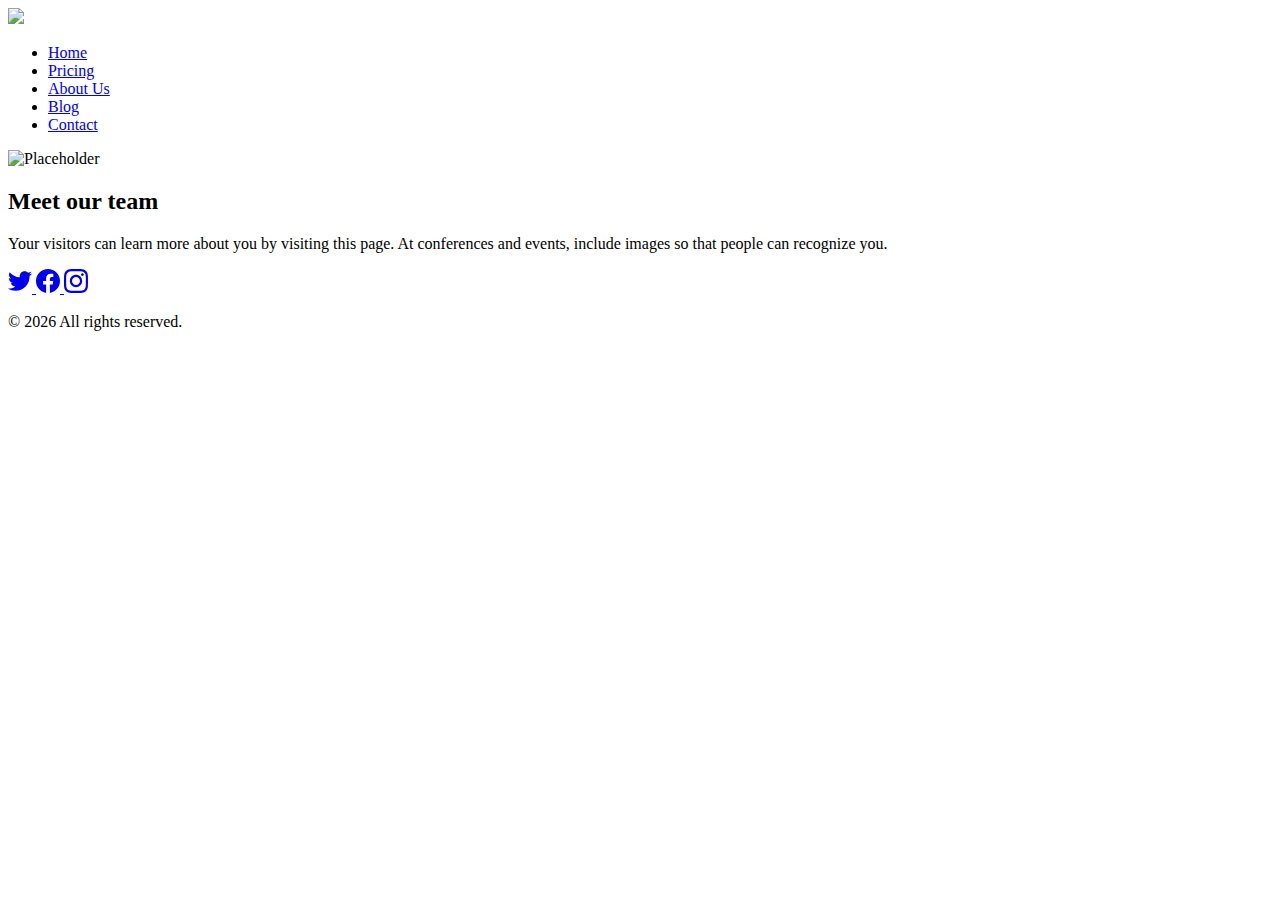
==== about.html @ 91dddbb0 "zyrohunt boilerplate" ====
<!DOCTYPE html>
<html lang="en">
<head>
    <meta charset="UTF-8">
    <meta http-equiv="X-UA-Compatible" content="IE=edge">
    <meta name="viewport" content="width=device-width, initial-scale=1.0">
    <link rel="stylesheet" href="zyrohunt.content/css/main.css">
    <title>Zyrohunt Boilerplate</title>
</head>
<body>

    <!-- header -->

    <header class="header">
        <div class="header__container">
            <div class="header-content">
                <a href="/index.html" class="header-logo">
                    <img src="zyrohunt.content/img/logo.svg">
                </a>
                <div class="hamburger-icon">
                    <span class="burger-first"></span>
                    <span class="burger-second"></span>
                    <span class="burger-third"></span>
                </div>
                <nav class="primary-menu">
                    <ul class="primary-menu_links">

                        <li class="nav-item">
                            <a href="#">Home</a>
                        </li>
                        <li class="nav-item">
                            <a href="#">Pricing</a>
                        </li>
                        <li class="nav-item">
                            <a href="#">About Us</a>
                        </li>
                        <li class="nav-item">
                            <a href="#">Blog</a>
                        </li>
                        <li class="nav-item">
                            <a href="#">Contact</a>
                        </li>

                    </ul>
                </nav>
            </div>
        </div>
    </header>

    <!-- main website content -->

    <main>

        <div class="zh-row-layout zh-sc-2 about">
            <div class="row-fluid content-wrapper--vertical-spacing">
                <div class="zh-section-two">
                    <div class="zh-inner-section-two-1">
                        <img src="zyrohunt.content/img/placeholder-image.jpg" class="zh-section-two-img" alt="Placeholder">
                    </div>
                    <div class="zh-inner-section-two-2">
                        <h2>Meet our team</h2>
                        <p>Your visitors can learn more about you by visiting this page. At conferences and events, include images so that people can recognize you.</p>
                    </div>
                </div>
            </div>
        </div>

    </main>

    <!-- footer -->

    <footer class="footer">
        <div class="footer__container">
            <div class="footer-content content-wrapper--vertical-spacing">
                <div class="footer-social">
                    <a href="https://twitter.com/" target="_blank" title="Go to Twitter page" class="footer_social-links">
                        <svg width="24" height="24" viewBox="0 0 24 24" fill="none" xmlns="http://www.w3.org/2000/svg">
                            <path d="M21.5331 7.11165C21.5483 7.32484 21.5483 7.53807 21.5483 7.75126C21.5483 14.2538 16.5991 21.7462 7.55333 21.7462C4.7665 21.7462 2.17768 20.9391 0 19.5381C0.395955 19.5838 0.776628 19.599 1.18782 19.599C3.48728 19.599 5.60407 18.8224 7.29444 17.4975C5.13199 17.4518 3.31979 16.0356 2.69542 14.0863C3.00001 14.132 3.30456 14.1624 3.62439 14.1624C4.066 14.1624 4.50766 14.1015 4.9188 13.9949C2.66499 13.538 0.974582 11.5584 0.974582 9.1675V9.10661C1.62938 9.47209 2.39087 9.70052 3.19792 9.73094C1.87304 8.84767 1.00505 7.34007 1.00505 5.63447C1.00505 4.72078 1.24866 3.88321 1.67508 3.15224C4.09642 6.13702 7.73605 8.08623 11.8172 8.29946C11.7411 7.93398 11.6954 7.55331 11.6954 7.17259C11.6954 4.46189 13.8883 2.25378 16.6142 2.25378C18.0304 2.25378 19.3096 2.84769 20.2081 3.80709C21.3198 3.5939 22.3858 3.18271 23.33 2.61927C22.9644 3.76143 22.1878 4.72082 21.1675 5.32992C22.1574 5.22337 23.1168 4.9492 24 4.56853C23.3301 5.54311 22.4924 6.4111 21.5331 7.11165Z" fill="currentColor">
                            </path>
                        </svg>
                    </a>
                    <a href="https://www.facebook.com/" target="_blank" title="Go to Facebook page" class="footer_social-links">
                        <svg width="24" height="24" viewBox="0 0 24 24" fill="none" xmlns="http://www.w3.org/2000/svg"><path d="M24 12.0726C24 5.44354 18.629 0.0725708 12 0.0725708C5.37097 0.0725708 0 5.44354 0 12.0726C0 18.0619 4.38823 23.0264 10.125 23.9274V15.5414H7.07661V12.0726H10.125V9.4287C10.125 6.42144 11.9153 4.76031 14.6574 4.76031C15.9706 4.76031 17.3439 4.99451 17.3439 4.99451V7.94612H15.8303C14.34 7.94612 13.875 8.87128 13.875 9.82015V12.0726H17.2031L16.6708 15.5414H13.875V23.9274C19.6118 23.0264 24 18.0619 24 12.0726Z" fill="currentColor"></path></svg>
                    </a>
                    <a href="https://www.instagram.com/" target="_blank" title="Go to Instagram page" class="footer_social-links">
                        <svg width="24" height="24" viewBox="0 0 24 24" fill="none" xmlns="http://www.w3.org/2000/svg"><path d="M12.0027 5.84808C8.59743 5.84808 5.85075 8.59477 5.85075 12C5.85075 15.4053 8.59743 18.1519 12.0027 18.1519C15.4079 18.1519 18.1546 15.4053 18.1546 12C18.1546 8.59477 15.4079 5.84808 12.0027 5.84808ZM12.0027 15.9996C9.80212 15.9996 8.00312 14.2059 8.00312 12C8.00312 9.7941 9.79677 8.00046 12.0027 8.00046C14.2086 8.00046 16.0022 9.7941 16.0022 12C16.0022 14.2059 14.2032 15.9996 12.0027 15.9996ZM19.8412 5.59644C19.8412 6.39421 19.1987 7.03135 18.4062 7.03135C17.6085 7.03135 16.9713 6.38885 16.9713 5.59644C16.9713 4.80402 17.6138 4.16153 18.4062 4.16153C19.1987 4.16153 19.8412 4.80402 19.8412 5.59644ZM23.9157 7.05277C23.8247 5.13063 23.3856 3.42801 21.9775 2.02522C20.5747 0.622429 18.8721 0.183388 16.9499 0.0870135C14.9689 -0.0254238 9.03112 -0.0254238 7.05008 0.0870135C5.1333 0.178034 3.43068 0.617075 2.02253 2.01986C0.614389 3.42265 0.180703 5.12527 0.0843279 7.04742C-0.0281093 9.02845 -0.0281093 14.9662 0.0843279 16.9472C0.175349 18.8694 0.614389 20.572 2.02253 21.9748C3.43068 23.3776 5.12794 23.8166 7.05008 23.913C9.03112 24.0254 14.9689 24.0254 16.9499 23.913C18.8721 23.822 20.5747 23.3829 21.9775 21.9748C23.3803 20.572 23.8193 18.8694 23.9157 16.9472C24.0281 14.9662 24.0281 9.03381 23.9157 7.05277ZM21.3564 19.0728C20.9388 20.1223 20.1303 20.9307 19.0755 21.3537C17.496 21.9802 13.7481 21.8356 12.0027 21.8356C10.2572 21.8356 6.50396 21.9748 4.92984 21.3537C3.88042 20.9361 3.07195 20.1276 2.64897 19.0728C2.02253 17.4934 2.16709 13.7455 2.16709 12C2.16709 10.2546 2.02789 6.50129 2.64897 4.92717C3.06659 3.87776 3.87507 3.06928 4.92984 2.6463C6.50931 2.01986 10.2572 2.16443 12.0027 2.16443C13.7481 2.16443 17.5014 2.02522 19.0755 2.6463C20.1249 3.06392 20.9334 3.8724 21.3564 4.92717C21.9828 6.50665 21.8383 10.2546 21.8383 12C21.8383 13.7455 21.9828 17.4987 21.3564 19.0728Z" fill="currentColor"></path></svg>
                    </a>
                </div>
                <div class="footer-copyright">
                    <p>© <script>document.write(new Date().getFullYear())</script> All rights reserved.</p>
                </div>
            </div>
        </div>
    </footer>

    <!--------- Script ------------>
    <script src="zyrohunt.content/js/script.js" type="text/javascript"></script>

</body>
</html>
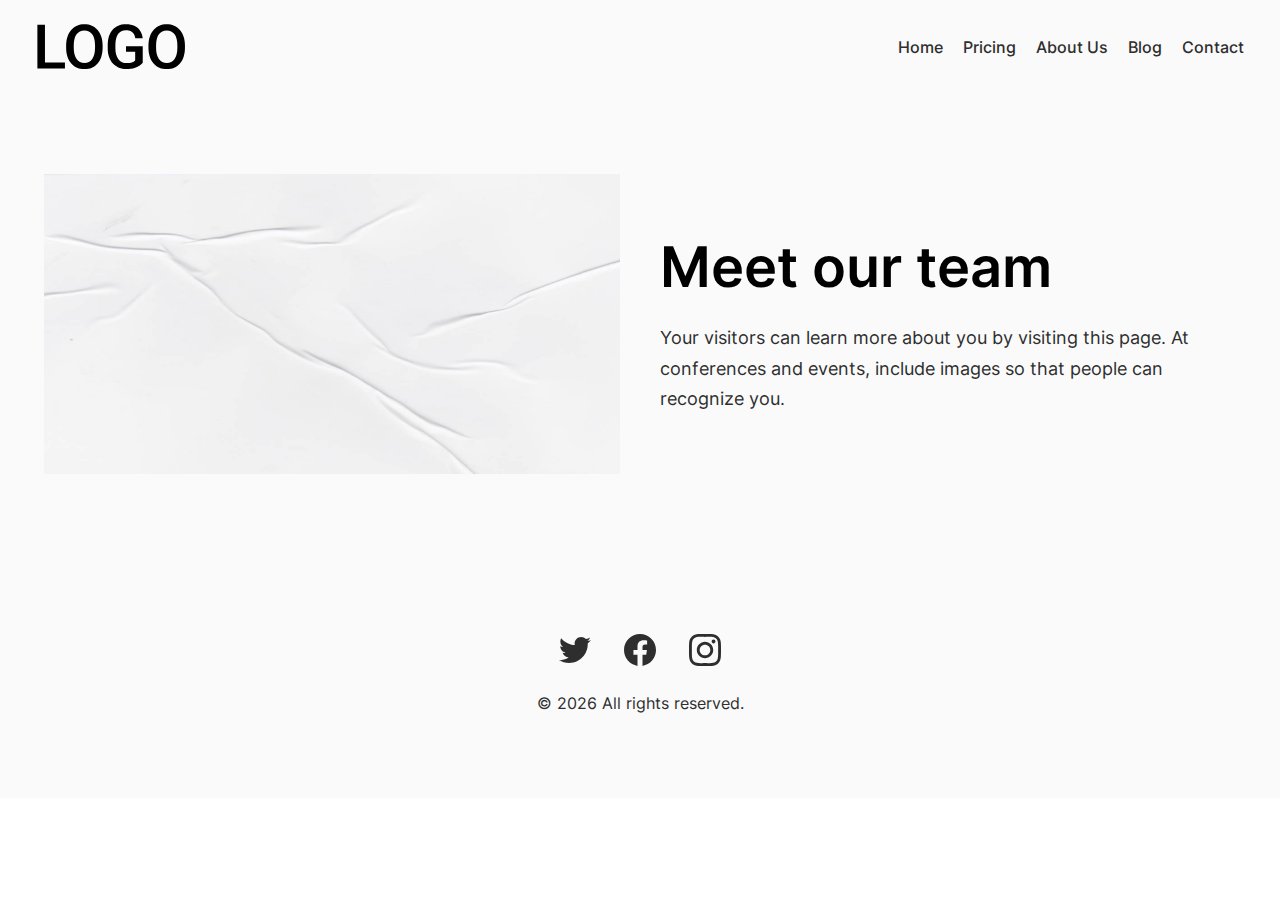
==== commit 7ddb8d07: "Update about.html" ====
--- a/about.html
+++ b/about.html
@@ -26,19 +26,19 @@
                     <ul class="primary-menu_links">
 
                         <li class="nav-item">
-                            <a href="#">Home</a>
+                            <a href="index">Home</a>
                         </li>
                         <li class="nav-item">
-                            <a href="#">Pricing</a>
+                            <a href="pricing">Pricing</a>
                         </li>
                         <li class="nav-item">
-                            <a href="#">About Us</a>
+                            <a href="about">About Us</a>
                         </li>
                         <li class="nav-item">
-                            <a href="#">Blog</a>
+                            <a href="blog">Blog</a>
                         </li>
                         <li class="nav-item">
-                            <a href="#">Contact</a>
+                            <a href="contact">Contact</a>
                         </li>
 
                     </ul>
@@ -97,4 +97,4 @@
     <script src="zyrohunt.content/js/script.js" type="text/javascript"></script>
 
 </body>
-</html>+</html>
--- a/zyrohunt.content/css/main.css
+++ b/zyrohunt.content/css/main.css
@@ -0,0 +1,12 @@
+ /********** Zyrohunt Boilerplate (www.zyrohunt.com) **********/
+ 
+ /*****************************************/
+  /***************** Main ******************/
+  /*****************************************/
+
+  @import "header.css";
+  @import "footer.css";
+  @import "fallback.css";
+  @import "blog.css";
+  @import "website.css";
+  @import "fonts.css";